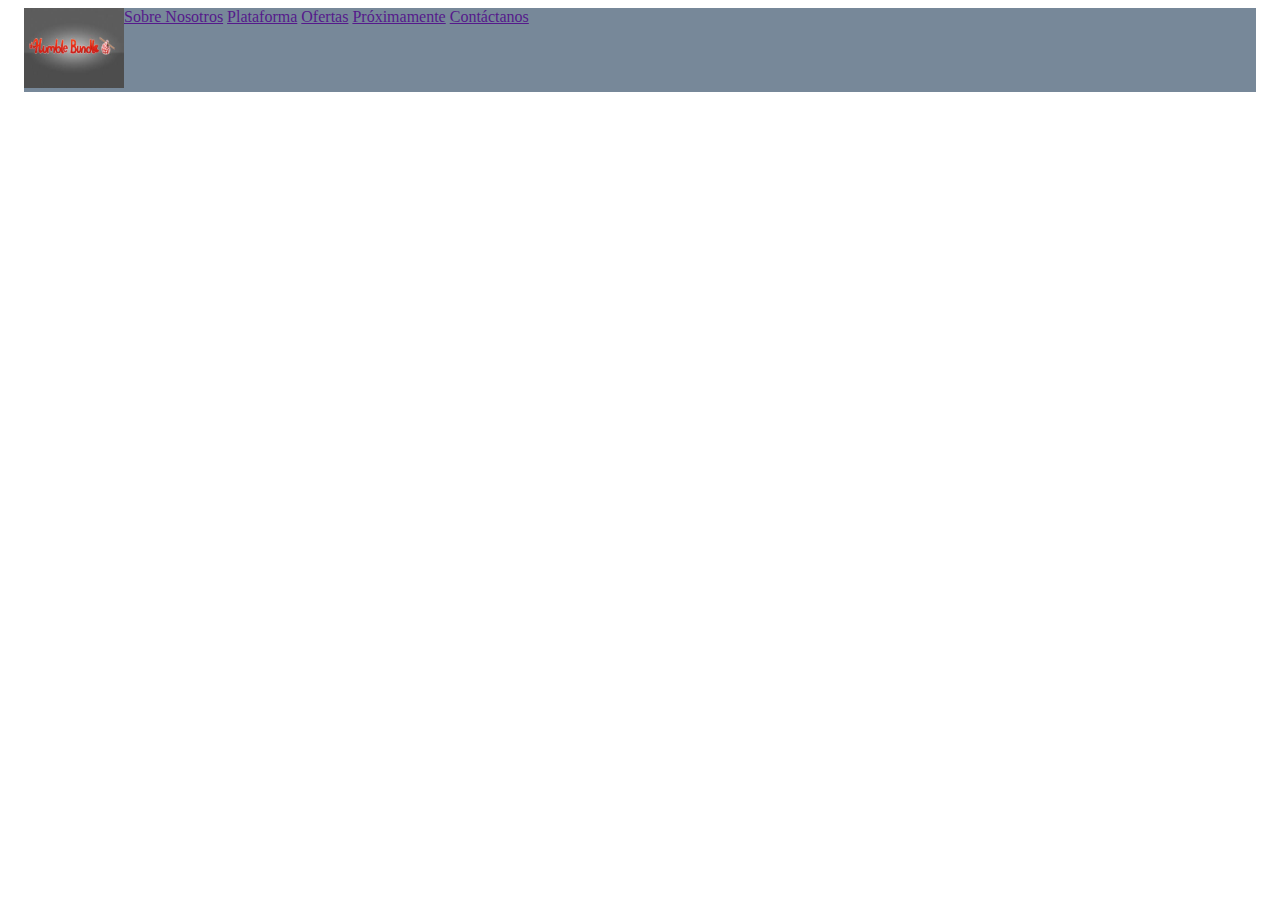
==== indexv2.0.html @ c34adc2c "index v2.0" ====
<!DOCTYPE html>
<html lang="en">

<head>
    <meta charset="UTF-8">
    <meta name="viewport" content="width=device-width, initial-scale=1.0">
    <meta http-equiv="X-UA-Compatible" content="ie=edge">
    <title>Document</title>
    <link rel="stylesheet" href="CSS/estilosv2.0.css">
</head>

<body>

    <header class="container">
        <div class="row" style="background-color: lightslategray">

            <div class="col-xl-2">
                <img src="IMG/humble-logo.jpg" alt="Logo-empresa" width="100px" height="80px">
            </div>
            <div class="col-xl-4">
                <a href="">Sobre Nosotros</a>
                <a href="">Plataforma</a>
                <a href="">Ofertas</a>
                <a href="">Próximamente</a>
                <a href="">Contáctanos</a>
            </div>

    </header>

    </div>

</body>

</html>
---- CSS/estilosv2.0.css ----
.container-fluid,
.container {
  margin-right: auto;
  margin-left: auto;
}

.container-fluid {
  padding-right: 2rem;
  padding-left: 2rem;
}

.row {
  box-sizing: border-box;
  display: -webkit-box;
  display: -ms-flexbox;
  display: flex;
  -webkit-box-flex: 0;
  -ms-flex: 0 1 auto;
  flex: 0 1 auto;
  -webkit-box-orient: horizontal;
  -webkit-box-direction: normal;
  -ms-flex-direction: row;
  flex-direction: row;
  -ms-flex-wrap: wrap;
  flex-wrap: wrap;
  margin-right: -0.5rem;
  margin-left: -0.5rem;
}

.row.reverse {
  -webkit-box-orient: horizontal;
  -webkit-box-direction: reverse;
  -ms-flex-direction: row-reverse;
  flex-direction: row-reverse;
}

.col.reverse {
  -webkit-box-orient: vertical;
  -webkit-box-direction: reverse;
  -ms-flex-direction: column-reverse;
  flex-direction: column-reverse;
}

.col-xs,
.col-xs-1,
.col-xs-2,
.col-xs-3,
.col-xs-4,
.col-xs-5,
.col-xs-6,
.col-xs-7,
.col-xs-8,
.col-xs-9,
.col-xs-10,
.col-xs-11,
.col-xs-12,
.col-xs-offset-0,
.col-xs-offset-1,
.col-xs-offset-2,
.col-xs-offset-3,
.col-xs-offset-4,
.col-xs-offset-5,
.col-xs-offset-6,
.col-xs-offset-7,
.col-xs-offset-8,
.col-xs-offset-9,
.col-xs-offset-10,
.col-xs-offset-11,
.col-xs-offset-12 {
  box-sizing: border-box;
  -webkit-box-flex: 0;
  -ms-flex: 0 0 auto;
  flex: 0 0 auto;
  padding-right: 0.5rem;
  padding-left: 0.5rem;
}

.col-xs {
  -webkit-box-flex: 1;
  -ms-flex-positive: 1;
  flex-grow: 1;
  -ms-flex-preferred-size: 0;
  flex-basis: 0;
  max-width: 100%;
}

.col-xs-1 {
  -ms-flex-preferred-size: 8.33333333%;
  flex-basis: 8.33333333%;
  max-width: 8.33333333%;
}

.col-xs-2 {
  -ms-flex-preferred-size: 16.66666667%;
  flex-basis: 16.66666667%;
  max-width: 16.66666667%;
}

.col-xs-3 {
  -ms-flex-preferred-size: 25%;
  flex-basis: 25%;
  max-width: 25%;
}

.col-xs-4 {
  -ms-flex-preferred-size: 33.33333333%;
  flex-basis: 33.33333333%;
  max-width: 33.33333333%;
}

.col-xs-5 {
  -ms-flex-preferred-size: 41.66666667%;
  flex-basis: 41.66666667%;
  max-width: 41.66666667%;
}

.col-xs-6 {
  -ms-flex-preferred-size: 50%;
  flex-basis: 50%;
  max-width: 50%;
}

.col-xs-7 {
  -ms-flex-preferred-size: 58.33333333%;
  flex-basis: 58.33333333%;
  max-width: 58.33333333%;
}

.col-xs-8 {
  -ms-flex-preferred-size: 66.66666667%;
  flex-basis: 66.66666667%;
  max-width: 66.66666667%;
}

.col-xs-9 {
  -ms-flex-preferred-size: 75%;
  flex-basis: 75%;
  max-width: 75%;
}

.col-xs-10 {
  -ms-flex-preferred-size: 83.33333333%;
  flex-basis: 83.33333333%;
  max-width: 83.33333333%;
}

.col-xs-11 {
  -ms-flex-preferred-size: 91.66666667%;
  flex-basis: 91.66666667%;
  max-width: 91.66666667%;
}

.col-xs-12 {
  -ms-flex-preferred-size: 100%;
  flex-basis: 100%;
  max-width: 100%;
}

.col-xs-offset-0 {
  margin-left: 0;
}

.col-xs-offset-1 {
  margin-left: 8.33333333%;
}

.col-xs-offset-2 {
  margin-left: 16.66666667%;
}

.col-xs-offset-3 {
  margin-left: 25%;
}

.col-xs-offset-4 {
  margin-left: 33.33333333%;
}

.col-xs-offset-5 {
  margin-left: 41.66666667%;
}

.col-xs-offset-6 {
  margin-left: 50%;
}

.col-xs-offset-7 {
  margin-left: 58.33333333%;
}

.col-xs-offset-8 {
  margin-left: 66.66666667%;
}

.col-xs-offset-9 {
  margin-left: 75%;
}

.col-xs-offset-10 {
  margin-left: 83.33333333%;
}

.col-xs-offset-11 {
  margin-left: 91.66666667%;
}

.start-xs {
  -webkit-box-pack: start;
  -ms-flex-pack: start;
  justify-content: flex-start;
  text-align: start;
}

.center-xs {
  -webkit-box-pack: center;
  -ms-flex-pack: center;
  justify-content: center;
  text-align: center;
}

.end-xs {
  -webkit-box-pack: end;
  -ms-flex-pack: end;
  justify-content: flex-end;
  text-align: end;
}

.top-xs {
  -webkit-box-align: start;
  -ms-flex-align: start;
  align-items: flex-start;
}

.middle-xs {
  -webkit-box-align: center;
  -ms-flex-align: center;
  align-items: center;
}

.bottom-xs {
  -webkit-box-align: end;
  -ms-flex-align: end;
  align-items: flex-end;
}

.around-xs {
  -ms-flex-pack: distribute;
  justify-content: space-around;
}

.between-xs {
  -webkit-box-pack: justify;
  -ms-flex-pack: justify;
  justify-content: space-between;
}

.first-xs {
  -webkit-box-ordinal-group: 0;
  -ms-flex-order: -1;
  order: -1;
}

.last-xs {
  -webkit-box-ordinal-group: 2;
  -ms-flex-order: 1;
  order: 1;
}

@media only screen and (min-width: 48em) {
  .container {
    width: 49rem;
  }

  .col-sm,
  .col-sm-1,
  .col-sm-2,
  .col-sm-3,
  .col-sm-4,
  .col-sm-5,
  .col-sm-6,
  .col-sm-7,
  .col-sm-8,
  .col-sm-9,
  .col-sm-10,
  .col-sm-11,
  .col-sm-12,
  .col-sm-offset-0,
  .col-sm-offset-1,
  .col-sm-offset-2,
  .col-sm-offset-3,
  .col-sm-offset-4,
  .col-sm-offset-5,
  .col-sm-offset-6,
  .col-sm-offset-7,
  .col-sm-offset-8,
  .col-sm-offset-9,
  .col-sm-offset-10,
  .col-sm-offset-11,
  .col-sm-offset-12 {
    box-sizing: border-box;
    -webkit-box-flex: 0;
    -ms-flex: 0 0 auto;
    flex: 0 0 auto;
    padding-right: 0.5rem;
    padding-left: 0.5rem;
  }

  .col-sm {
    -webkit-box-flex: 1;
    -ms-flex-positive: 1;
    flex-grow: 1;
    -ms-flex-preferred-size: 0;
    flex-basis: 0;
    max-width: 100%;
  }

  .col-sm-1 {
    -ms-flex-preferred-size: 8.33333333%;
    flex-basis: 8.33333333%;
    max-width: 8.33333333%;
  }

  .col-sm-2 {
    -ms-flex-preferred-size: 16.66666667%;
    flex-basis: 16.66666667%;
    max-width: 16.66666667%;
  }

  .col-sm-3 {
    -ms-flex-preferred-size: 25%;
    flex-basis: 25%;
    max-width: 25%;
  }

  .col-sm-4 {
    -ms-flex-preferred-size: 33.33333333%;
    flex-basis: 33.33333333%;
    max-width: 33.33333333%;
  }

  .col-sm-5 {
    -ms-flex-preferred-size: 41.66666667%;
    flex-basis: 41.66666667%;
    max-width: 41.66666667%;
  }

  .col-sm-6 {
    -ms-flex-preferred-size: 50%;
    flex-basis: 50%;
    max-width: 50%;
  }

  .col-sm-7 {
    -ms-flex-preferred-size: 58.33333333%;
    flex-basis: 58.33333333%;
    max-width: 58.33333333%;
  }

  .col-sm-8 {
    -ms-flex-preferred-size: 66.66666667%;
    flex-basis: 66.66666667%;
    max-width: 66.66666667%;
  }

  .col-sm-9 {
    -ms-flex-preferred-size: 75%;
    flex-basis: 75%;
    max-width: 75%;
  }

  .col-sm-10 {
    -ms-flex-preferred-size: 83.33333333%;
    flex-basis: 83.33333333%;
    max-width: 83.33333333%;
  }

  .col-sm-11 {
    -ms-flex-preferred-size: 91.66666667%;
    flex-basis: 91.66666667%;
    max-width: 91.66666667%;
  }

  .col-sm-12 {
    -ms-flex-preferred-size: 100%;
    flex-basis: 100%;
    max-width: 100%;
  }

  .col-sm-offset-0 {
    margin-left: 0;
  }

  .col-sm-offset-1 {
    margin-left: 8.33333333%;
  }

  .col-sm-offset-2 {
    margin-left: 16.66666667%;
  }

  .col-sm-offset-3 {
    margin-left: 25%;
  }

  .col-sm-offset-4 {
    margin-left: 33.33333333%;
  }

  .col-sm-offset-5 {
    margin-left: 41.66666667%;
  }

  .col-sm-offset-6 {
    margin-left: 50%;
  }

  .col-sm-offset-7 {
    margin-left: 58.33333333%;
  }

  .col-sm-offset-8 {
    margin-left: 66.66666667%;
  }

  .col-sm-offset-9 {
    margin-left: 75%;
  }

  .col-sm-offset-10 {
    margin-left: 83.33333333%;
  }

  .col-sm-offset-11 {
    margin-left: 91.66666667%;
  }

  .start-sm {
    -webkit-box-pack: start;
    -ms-flex-pack: start;
    justify-content: flex-start;
    text-align: start;
  }

  .center-sm {
    -webkit-box-pack: center;
    -ms-flex-pack: center;
    justify-content: center;
    text-align: center;
  }

  .end-sm {
    -webkit-box-pack: end;
    -ms-flex-pack: end;
    justify-content: flex-end;
    text-align: end;
  }

  .top-sm {
    -webkit-box-align: start;
    -ms-flex-align: start;
    align-items: flex-start;
  }

  .middle-sm {
    -webkit-box-align: center;
    -ms-flex-align: center;
    align-items: center;
  }

  .bottom-sm {
    -webkit-box-align: end;
    -ms-flex-align: end;
    align-items: flex-end;
  }

  .around-sm {
    -ms-flex-pack: distribute;
    justify-content: space-around;
  }

  .between-sm {
    -webkit-box-pack: justify;
    -ms-flex-pack: justify;
    justify-content: space-between;
  }

  .first-sm {
    -webkit-box-ordinal-group: 0;
    -ms-flex-order: -1;
    order: -1;
  }

  .last-sm {
    -webkit-box-ordinal-group: 2;
    -ms-flex-order: 1;
    order: 1;
  }
}

@media only screen and (min-width: 64em) {
  .container {
    width: 65rem;
  }

  .col-md,
  .col-md-1,
  .col-md-2,
  .col-md-3,
  .col-md-4,
  .col-md-5,
  .col-md-6,
  .col-md-7,
  .col-md-8,
  .col-md-9,
  .col-md-10,
  .col-md-11,
  .col-md-12,
  .col-md-offset-0,
  .col-md-offset-1,
  .col-md-offset-2,
  .col-md-offset-3,
  .col-md-offset-4,
  .col-md-offset-5,
  .col-md-offset-6,
  .col-md-offset-7,
  .col-md-offset-8,
  .col-md-offset-9,
  .col-md-offset-10,
  .col-md-offset-11,
  .col-md-offset-12 {
    box-sizing: border-box;
    -webkit-box-flex: 0;
    -ms-flex: 0 0 auto;
    flex: 0 0 auto;
    padding-right: 0.5rem;
    padding-left: 0.5rem;
  }

  .col-md {
    -webkit-box-flex: 1;
    -ms-flex-positive: 1;
    flex-grow: 1;
    -ms-flex-preferred-size: 0;
    flex-basis: 0;
    max-width: 100%;
  }

  .col-md-1 {
    -ms-flex-preferred-size: 8.33333333%;
    flex-basis: 8.33333333%;
    max-width: 8.33333333%;
  }

  .col-md-2 {
    -ms-flex-preferred-size: 16.66666667%;
    flex-basis: 16.66666667%;
    max-width: 16.66666667%;
  }

  .col-md-3 {
    -ms-flex-preferred-size: 25%;
    flex-basis: 25%;
    max-width: 25%;
  }

  .col-md-4 {
    -ms-flex-preferred-size: 33.33333333%;
    flex-basis: 33.33333333%;
    max-width: 33.33333333%;
  }

  .col-md-5 {
    -ms-flex-preferred-size: 41.66666667%;
    flex-basis: 41.66666667%;
    max-width: 41.66666667%;
  }

  .col-md-6 {
    -ms-flex-preferred-size: 50%;
    flex-basis: 50%;
    max-width: 50%;
  }

  .col-md-7 {
    -ms-flex-preferred-size: 58.33333333%;
    flex-basis: 58.33333333%;
    max-width: 58.33333333%;
  }

  .col-md-8 {
    -ms-flex-preferred-size: 66.66666667%;
    flex-basis: 66.66666667%;
    max-width: 66.66666667%;
  }

  .col-md-9 {
    -ms-flex-preferred-size: 75%;
    flex-basis: 75%;
    max-width: 75%;
  }

  .col-md-10 {
    -ms-flex-preferred-size: 83.33333333%;
    flex-basis: 83.33333333%;
    max-width: 83.33333333%;
  }

  .col-md-11 {
    -ms-flex-preferred-size: 91.66666667%;
    flex-basis: 91.66666667%;
    max-width: 91.66666667%;
  }

  .col-md-12 {
    -ms-flex-preferred-size: 100%;
    flex-basis: 100%;
    max-width: 100%;
  }

  .col-md-offset-0 {
    margin-left: 0;
  }

  .col-md-offset-1 {
    margin-left: 8.33333333%;
  }

  .col-md-offset-2 {
    margin-left: 16.66666667%;
  }

  .col-md-offset-3 {
    margin-left: 25%;
  }

  .col-md-offset-4 {
    margin-left: 33.33333333%;
  }

  .col-md-offset-5 {
    margin-left: 41.66666667%;
  }

  .col-md-offset-6 {
    margin-left: 50%;
  }

  .col-md-offset-7 {
    margin-left: 58.33333333%;
  }

  .col-md-offset-8 {
    margin-left: 66.66666667%;
  }

  .col-md-offset-9 {
    margin-left: 75%;
  }

  .col-md-offset-10 {
    margin-left: 83.33333333%;
  }

  .col-md-offset-11 {
    margin-left: 91.66666667%;
  }

  .start-md {
    -webkit-box-pack: start;
    -ms-flex-pack: start;
    justify-content: flex-start;
    text-align: start;
  }

  .center-md {
    -webkit-box-pack: center;
    -ms-flex-pack: center;
    justify-content: center;
    text-align: center;
  }

  .end-md {
    -webkit-box-pack: end;
    -ms-flex-pack: end;
    justify-content: flex-end;
    text-align: end;
  }

  .top-md {
    -webkit-box-align: start;
    -ms-flex-align: start;
    align-items: flex-start;
  }

  .middle-md {
    -webkit-box-align: center;
    -ms-flex-align: center;
    align-items: center;
  }

  .bottom-md {
    -webkit-box-align: end;
    -ms-flex-align: end;
    align-items: flex-end;
  }

  .around-md {
    -ms-flex-pack: distribute;
    justify-content: space-around;
  }

  .between-md {
    -webkit-box-pack: justify;
    -ms-flex-pack: justify;
    justify-content: space-between;
  }

  .first-md {
    -webkit-box-ordinal-group: 0;
    -ms-flex-order: -1;
    order: -1;
  }

  .last-md {
    -webkit-box-ordinal-group: 2;
    -ms-flex-order: 1;
    order: 1;
  }
}

@media only screen and (min-width: 75em) {
  .container {
    width: 76rem;
  }

  .col-lg,
  .col-lg-1,
  .col-lg-2,
  .col-lg-3,
  .col-lg-4,
  .col-lg-5,
  .col-lg-6,
  .col-lg-7,
  .col-lg-8,
  .col-lg-9,
  .col-lg-10,
  .col-lg-11,
  .col-lg-12,
  .col-lg-offset-0,
  .col-lg-offset-1,
  .col-lg-offset-2,
  .col-lg-offset-3,
  .col-lg-offset-4,
  .col-lg-offset-5,
  .col-lg-offset-6,
  .col-lg-offset-7,
  .col-lg-offset-8,
  .col-lg-offset-9,
  .col-lg-offset-10,
  .col-lg-offset-11,
  .col-lg-offset-12 {
    box-sizing: border-box;
    -webkit-box-flex: 0;
    -ms-flex: 0 0 auto;
    flex: 0 0 auto;
    padding-right: 0.5rem;
    padding-left: 0.5rem;
  }

  .col-lg {
    -webkit-box-flex: 1;
    -ms-flex-positive: 1;
    flex-grow: 1;
    -ms-flex-preferred-size: 0;
    flex-basis: 0;
    max-width: 100%;
  }

  .col-lg-1 {
    -ms-flex-preferred-size: 8.33333333%;
    flex-basis: 8.33333333%;
    max-width: 8.33333333%;
  }

  .col-lg-2 {
    -ms-flex-preferred-size: 16.66666667%;
    flex-basis: 16.66666667%;
    max-width: 16.66666667%;
  }

  .col-lg-3 {
    -ms-flex-preferred-size: 25%;
    flex-basis: 25%;
    max-width: 25%;
  }

  .col-lg-4 {
    -ms-flex-preferred-size: 33.33333333%;
    flex-basis: 33.33333333%;
    max-width: 33.33333333%;
  }

  .col-lg-5 {
    -ms-flex-preferred-size: 41.66666667%;
    flex-basis: 41.66666667%;
    max-width: 41.66666667%;
  }

  .col-lg-6 {
    -ms-flex-preferred-size: 50%;
    flex-basis: 50%;
    max-width: 50%;
  }

  .col-lg-7 {
    -ms-flex-preferred-size: 58.33333333%;
    flex-basis: 58.33333333%;
    max-width: 58.33333333%;
  }

  .col-lg-8 {
    -ms-flex-preferred-size: 66.66666667%;
    flex-basis: 66.66666667%;
    max-width: 66.66666667%;
  }

  .col-lg-9 {
    -ms-flex-preferred-size: 75%;
    flex-basis: 75%;
    max-width: 75%;
  }

  .col-lg-10 {
    -ms-flex-preferred-size: 83.33333333%;
    flex-basis: 83.33333333%;
    max-width: 83.33333333%;
  }

  .col-lg-11 {
    -ms-flex-preferred-size: 91.66666667%;
    flex-basis: 91.66666667%;
    max-width: 91.66666667%;
  }

  .col-lg-12 {
    -ms-flex-preferred-size: 100%;
    flex-basis: 100%;
    max-width: 100%;
  }

  .col-lg-offset-0 {
    margin-left: 0;
  }

  .col-lg-offset-1 {
    margin-left: 8.33333333%;
  }

  .col-lg-offset-2 {
    margin-left: 16.66666667%;
  }

  .col-lg-offset-3 {
    margin-left: 25%;
  }

  .col-lg-offset-4 {
    margin-left: 33.33333333%;
  }

  .col-lg-offset-5 {
    margin-left: 41.66666667%;
  }

  .col-lg-offset-6 {
    margin-left: 50%;
  }

  .col-lg-offset-7 {
    margin-left: 58.33333333%;
  }

  .col-lg-offset-8 {
    margin-left: 66.66666667%;
  }

  .col-lg-offset-9 {
    margin-left: 75%;
  }

  .col-lg-offset-10 {
    margin-left: 83.33333333%;
  }

  .col-lg-offset-11 {
    margin-left: 91.66666667%;
  }

  .start-lg {
    -webkit-box-pack: start;
    -ms-flex-pack: start;
    justify-content: flex-start;
    text-align: start;
  }

  .center-lg {
    -webkit-box-pack: center;
    -ms-flex-pack: center;
    justify-content: center;
    text-align: center;
  }

  .end-lg {
    -webkit-box-pack: end;
    -ms-flex-pack: end;
    justify-content: flex-end;
    text-align: end;
  }

  .top-lg {
    -webkit-box-align: start;
    -ms-flex-align: start;
    align-items: flex-start;
  }

  .middle-lg {
    -webkit-box-align: center;
    -ms-flex-align: center;
    align-items: center;
  }

  .bottom-lg {
    -webkit-box-align: end;
    -ms-flex-align: end;
    align-items: flex-end;
  }

  .around-lg {
    -ms-flex-pack: distribute;
    justify-content: space-around;
  }

  .between-lg {
    -webkit-box-pack: justify;
    -ms-flex-pack: justify;
    justify-content: space-between;
  }

  .first-lg {
    -webkit-box-ordinal-group: 0;
    -ms-flex-order: -1;
    order: -1;
  }

  .last-lg {
    -webkit-box-ordinal-group: 2;
    -ms-flex-order: 1;
    order: 1;
  }
}

.a{
    margin-left: 10%;
}
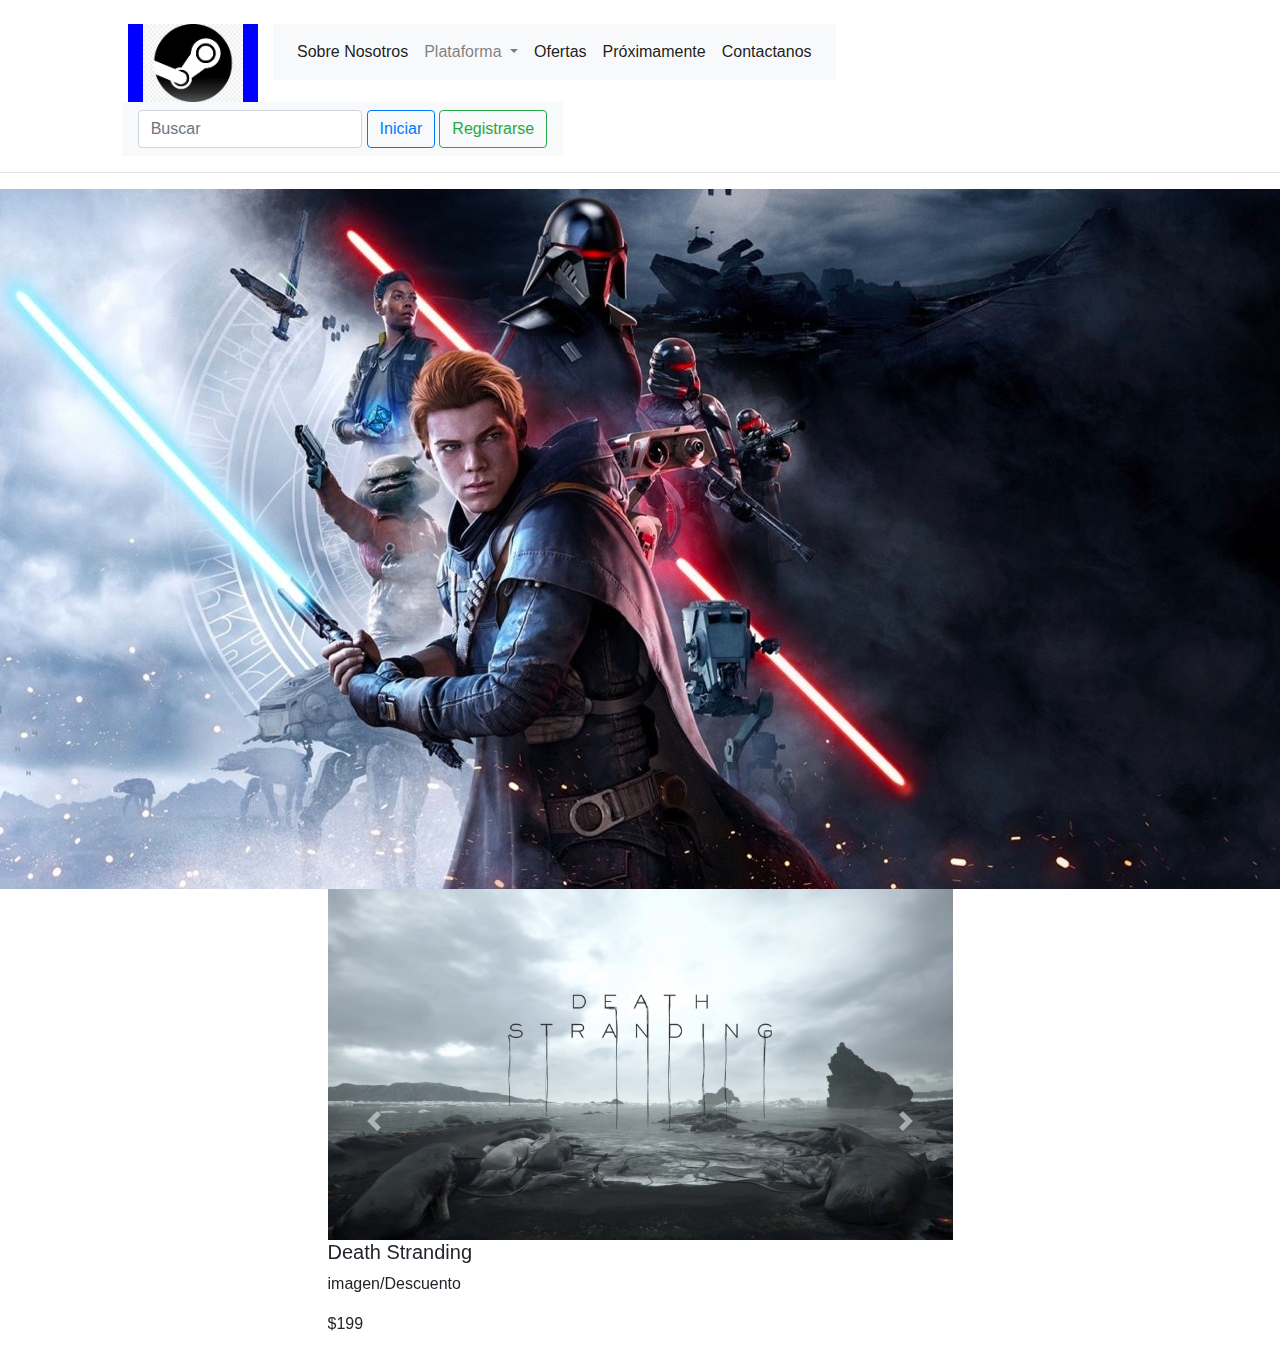
==== commit 85948c4f: "avance indexv2" ====
--- a/indexv2.0.html
+++ b/indexv2.0.html
@@ -1,33 +1,136 @@
 <!DOCTYPE html>
-<html lang="en">
+<html lang="es">
 
 <head>
     <meta charset="UTF-8">
     <meta name="viewport" content="width=device-width, initial-scale=1.0">
     <meta http-equiv="X-UA-Compatible" content="ie=edge">
     <title>Document</title>
+    <link rel="stylesheet" href="https://stackpath.bootstrapcdn.com/bootstrap/4.3.1/css/bootstrap.min.css"
+        integrity="sha384-ggOyR0iXCbMQv3Xipma34MD+dH/1fQ784/j6cY/iJTQUOhcWr7x9JvoRxT2MZw1T" crossorigin="anonymous">
     <link rel="stylesheet" href="CSS/estilosv2.0.css">
 </head>
 
 <body>
 
-    <header class="container">
-        <div class="row" style="background-color: lightslategray">
+    <div class="container-fluid mt-4">
+        <div class="row">
+            <!-- Logo de la empresa -->
+            <div id="logo" class="col col-xl-auto">
+                <img class="img-fluid" src="IMG/logo-empresa.jpg" alt="logo" width="100px" height="80px">
+            </div>
+            <div class="col col-xl-auto">
+                <nav class="navbar navbar-expand-lg navbar-light bg-light">
 
-            <div class="col-xl-2">
-                <img src="IMG/humble-logo.jpg" alt="Logo-empresa" width="100px" height="80px">
-            </div>
-            <div class="col-xl-4">
-                <a href="">Sobre Nosotros</a>
-                <a href="">Plataforma</a>
-                <a href="">Ofertas</a>
-                <a href="">Próximamente</a>
-                <a href="">Contáctanos</a>
+                    <div class="collapse navbar-collapse" id="navbarSupportedContent">
+                        <ul class="navbar-nav mr-auto">
+                            <li class="nav-item active">
+                                <a class="nav-link" href="">Sobre Nosotros <span class="sr-only">(current)</span></a>
+                            </li>
+                            <li class="nav-item dropdown">
+                                <a class="nav-link dropdown-toggle" href="#" id="navbarDropdown" role="button"
+                                    data-toggle="dropdown" aria-haspopup="true" aria-expanded="false">
+                                    Plataforma
+                                </a>
+                                <div class="dropdown-menu" aria-labelledby="navbarDropdown">
+                                    <a class="dropdown-item" href="#">PC Gaming</a>
+                                    <a class="dropdown-item" href="#">PlayStation</a>
+                                    <a class="dropdown-item" href="#">Xbox</a>
+                                </div>
+                            </li>
+                            <li class="nav-item active">
+                                <a class="nav-link" href="">Ofertas <span class="sr-only">(current)</span></a>
+                            </li>
+                            <li class="nav-item active">
+                                <a class="nav-link" href="">Próximamente <span class="sr-only">(current)</span></a>
+                            </li>
+                            <li class="nav-item active">
+                                <a class="nav-link" href="">Contactanos <span class="sr-only">(current)</span></a>
+                            </li>
+                        </ul>
+
+                    </div>
+
+
+                </nav>
+
+
             </div>
 
-    </header>
+
+            <div class="col col-xl-auto offset-xl-1">
+                <nav class="navbar navbar-expand-lg navbar-light bg-light">
+                    <input type="buscador" class="form-control" id="txtNombre" placeholder="Buscar">
+                    <button id="btnIniciar" type="button" class="btn btn-outline-primary">Iniciar</button>
+                    <button id="btnRegistrarse" type="button" class="btn btn-outline-success">Registrarse</button>
+                </nav>
+            </div>
+        </div>
+    </div>
+    <hr>
+    <div class="container-fluid">
+        <div class="row">
+            <img src="IMG/fallen-order2.jpg" alt="Star-Wars">
+        </div>
 
     </div>
+    <!-- Carousel -->
+
+    <div class="row">
+        <div class="col-6 offset-3">
+            <div id="carouselExampleIndicators" class="carousel slide" data-ride="carousel">
+                <ol class="carousel-indicators">
+                    <li data-target="#carouselExampleIndicators" data-slide-to="0" class="active"></li>
+                    <li data-target="#carouselExampleIndicators" data-slide-to="1"></li>
+                    <li data-target="#carouselExampleIndicators" data-slide-to="2"></li>
+                </ol>
+                <div class="carousel-inner">
+                    <div class="carousel-item active">
+                        <img class="d-block w-100" src="IMG/death-stranding.jpg" alt="First slide">
+                        <div class="d-none d-md-block">
+                            <h5>Death Stranding</h5>
+                            <p>imagen/Descuento</p>
+                            <p>$199</p>
+                        </div>
+                    </div>
+                    <div class="carousel-item">
+                        <img class="d-block w-100" src="IMG/cyberpunk2077.jpg" alt="Second slide">
+                        <div class="d-none d-md-block">
+                            <h5>Cyberpunk 2077</h5>
+                            <p>imagen/Descuento</p>
+                            <p>$180</p>
+                        </div>
+                    </div>
+                    <div class="carousel-item">
+                        <img class="d-block w-100" src="img/doom-eternal.png" alt="Third slide">
+                        <div class="d-none d-md-block">
+                            <h5>Doom Eternal</h5>
+                            <p>Imagen/Descuento</p>
+                            <p>$220</p>
+                        </div>
+                    </div>
+                </div>
+                <a class="carousel-control-prev" href="#carouselExampleIndicators" role="button" data-slide="prev">
+                    <span class="carousel-control-prev-icon" aria-hidden="true"></span>
+                    <span class="sr-only">Previous</span>
+                </a>
+                <a class="carousel-control-next" href="#carouselExampleIndicators" role="button" data-slide="next">
+                    <span class="carousel-control-next-icon" aria-hidden="true"></span>
+                    <span class="sr-only">Next</span>
+                </a>
+            </div>
+        </div>
+    </div>
+
+    <script src="https://code.jquery.com/jquery-3.3.1.slim.min.js"
+        integrity="sha384-q8i/X+965DzO0rT7abK41JStQIAqVgRVzpbzo5smXKp4YfRvH+8abtTE1Pi6jizo"
+        crossorigin="anonymous"></script>
+    <script src="https://cdnjs.cloudflare.com/ajax/libs/popper.js/1.14.7/umd/popper.min.js"
+        integrity="sha384-UO2eT0CpHqdSJQ6hJty5KVphtPhzWj9WO1clHTMGa3JDZwrnQq4sF86dIHNDz0W1"
+        crossorigin="anonymous"></script>
+    <script src="https://stackpath.bootstrapcdn.com/bootstrap/4.3.1/js/bootstrap.min.js"
+        integrity="sha384-JjSmVgyd0p3pXB1rRibZUAYoIIy6OrQ6VrjIEaFf/nJGzIxFDsf4x0xIM+B07jRM"
+        crossorigin="anonymous"></script>
 
 </body>
 
--- a/CSS/estilosv2.0.css
+++ b/CSS/estilosv2.0.css
@@ -1,964 +1,10 @@
-.container-fluid,
-.container {
-  margin-right: auto;
-  margin-left: auto;
+#logo{
+
+  margin-left: 10%;
+  background-color: blue;
 }
 
-.container-fluid {
-  padding-right: 2rem;
-  padding-left: 2rem;
-}
+#btnRegistrarse, #btnIniciar{
 
-.row {
-  box-sizing: border-box;
-  display: -webkit-box;
-  display: -ms-flexbox;
-  display: flex;
-  -webkit-box-flex: 0;
-  -ms-flex: 0 1 auto;
-  flex: 0 1 auto;
-  -webkit-box-orient: horizontal;
-  -webkit-box-direction: normal;
-  -ms-flex-direction: row;
-  flex-direction: row;
-  -ms-flex-wrap: wrap;
-  flex-wrap: wrap;
-  margin-right: -0.5rem;
-  margin-left: -0.5rem;
-}
-
-.row.reverse {
-  -webkit-box-orient: horizontal;
-  -webkit-box-direction: reverse;
-  -ms-flex-direction: row-reverse;
-  flex-direction: row-reverse;
-}
-
-.col.reverse {
-  -webkit-box-orient: vertical;
-  -webkit-box-direction: reverse;
-  -ms-flex-direction: column-reverse;
-  flex-direction: column-reverse;
-}
-
-.col-xs,
-.col-xs-1,
-.col-xs-2,
-.col-xs-3,
-.col-xs-4,
-.col-xs-5,
-.col-xs-6,
-.col-xs-7,
-.col-xs-8,
-.col-xs-9,
-.col-xs-10,
-.col-xs-11,
-.col-xs-12,
-.col-xs-offset-0,
-.col-xs-offset-1,
-.col-xs-offset-2,
-.col-xs-offset-3,
-.col-xs-offset-4,
-.col-xs-offset-5,
-.col-xs-offset-6,
-.col-xs-offset-7,
-.col-xs-offset-8,
-.col-xs-offset-9,
-.col-xs-offset-10,
-.col-xs-offset-11,
-.col-xs-offset-12 {
-  box-sizing: border-box;
-  -webkit-box-flex: 0;
-  -ms-flex: 0 0 auto;
-  flex: 0 0 auto;
-  padding-right: 0.5rem;
-  padding-left: 0.5rem;
-}
-
-.col-xs {
-  -webkit-box-flex: 1;
-  -ms-flex-positive: 1;
-  flex-grow: 1;
-  -ms-flex-preferred-size: 0;
-  flex-basis: 0;
-  max-width: 100%;
-}
-
-.col-xs-1 {
-  -ms-flex-preferred-size: 8.33333333%;
-  flex-basis: 8.33333333%;
-  max-width: 8.33333333%;
-}
-
-.col-xs-2 {
-  -ms-flex-preferred-size: 16.66666667%;
-  flex-basis: 16.66666667%;
-  max-width: 16.66666667%;
-}
-
-.col-xs-3 {
-  -ms-flex-preferred-size: 25%;
-  flex-basis: 25%;
-  max-width: 25%;
-}
-
-.col-xs-4 {
-  -ms-flex-preferred-size: 33.33333333%;
-  flex-basis: 33.33333333%;
-  max-width: 33.33333333%;
-}
-
-.col-xs-5 {
-  -ms-flex-preferred-size: 41.66666667%;
-  flex-basis: 41.66666667%;
-  max-width: 41.66666667%;
-}
-
-.col-xs-6 {
-  -ms-flex-preferred-size: 50%;
-  flex-basis: 50%;
-  max-width: 50%;
-}
-
-.col-xs-7 {
-  -ms-flex-preferred-size: 58.33333333%;
-  flex-basis: 58.33333333%;
-  max-width: 58.33333333%;
-}
-
-.col-xs-8 {
-  -ms-flex-preferred-size: 66.66666667%;
-  flex-basis: 66.66666667%;
-  max-width: 66.66666667%;
-}
-
-.col-xs-9 {
-  -ms-flex-preferred-size: 75%;
-  flex-basis: 75%;
-  max-width: 75%;
-}
-
-.col-xs-10 {
-  -ms-flex-preferred-size: 83.33333333%;
-  flex-basis: 83.33333333%;
-  max-width: 83.33333333%;
-}
-
-.col-xs-11 {
-  -ms-flex-preferred-size: 91.66666667%;
-  flex-basis: 91.66666667%;
-  max-width: 91.66666667%;
-}
-
-.col-xs-12 {
-  -ms-flex-preferred-size: 100%;
-  flex-basis: 100%;
-  max-width: 100%;
-}
-
-.col-xs-offset-0 {
-  margin-left: 0;
-}
-
-.col-xs-offset-1 {
-  margin-left: 8.33333333%;
-}
-
-.col-xs-offset-2 {
-  margin-left: 16.66666667%;
-}
-
-.col-xs-offset-3 {
-  margin-left: 25%;
-}
-
-.col-xs-offset-4 {
-  margin-left: 33.33333333%;
-}
-
-.col-xs-offset-5 {
-  margin-left: 41.66666667%;
-}
-
-.col-xs-offset-6 {
-  margin-left: 50%;
-}
-
-.col-xs-offset-7 {
-  margin-left: 58.33333333%;
-}
-
-.col-xs-offset-8 {
-  margin-left: 66.66666667%;
-}
-
-.col-xs-offset-9 {
-  margin-left: 75%;
-}
-
-.col-xs-offset-10 {
-  margin-left: 83.33333333%;
-}
-
-.col-xs-offset-11 {
-  margin-left: 91.66666667%;
-}
-
-.start-xs {
-  -webkit-box-pack: start;
-  -ms-flex-pack: start;
-  justify-content: flex-start;
-  text-align: start;
-}
-
-.center-xs {
-  -webkit-box-pack: center;
-  -ms-flex-pack: center;
-  justify-content: center;
-  text-align: center;
-}
-
-.end-xs {
-  -webkit-box-pack: end;
-  -ms-flex-pack: end;
-  justify-content: flex-end;
-  text-align: end;
-}
-
-.top-xs {
-  -webkit-box-align: start;
-  -ms-flex-align: start;
-  align-items: flex-start;
-}
-
-.middle-xs {
-  -webkit-box-align: center;
-  -ms-flex-align: center;
-  align-items: center;
-}
-
-.bottom-xs {
-  -webkit-box-align: end;
-  -ms-flex-align: end;
-  align-items: flex-end;
-}
-
-.around-xs {
-  -ms-flex-pack: distribute;
-  justify-content: space-around;
-}
-
-.between-xs {
-  -webkit-box-pack: justify;
-  -ms-flex-pack: justify;
-  justify-content: space-between;
-}
-
-.first-xs {
-  -webkit-box-ordinal-group: 0;
-  -ms-flex-order: -1;
-  order: -1;
-}
-
-.last-xs {
-  -webkit-box-ordinal-group: 2;
-  -ms-flex-order: 1;
-  order: 1;
-}
-
-@media only screen and (min-width: 48em) {
-  .container {
-    width: 49rem;
-  }
-
-  .col-sm,
-  .col-sm-1,
-  .col-sm-2,
-  .col-sm-3,
-  .col-sm-4,
-  .col-sm-5,
-  .col-sm-6,
-  .col-sm-7,
-  .col-sm-8,
-  .col-sm-9,
-  .col-sm-10,
-  .col-sm-11,
-  .col-sm-12,
-  .col-sm-offset-0,
-  .col-sm-offset-1,
-  .col-sm-offset-2,
-  .col-sm-offset-3,
-  .col-sm-offset-4,
-  .col-sm-offset-5,
-  .col-sm-offset-6,
-  .col-sm-offset-7,
-  .col-sm-offset-8,
-  .col-sm-offset-9,
-  .col-sm-offset-10,
-  .col-sm-offset-11,
-  .col-sm-offset-12 {
-    box-sizing: border-box;
-    -webkit-box-flex: 0;
-    -ms-flex: 0 0 auto;
-    flex: 0 0 auto;
-    padding-right: 0.5rem;
-    padding-left: 0.5rem;
-  }
-
-  .col-sm {
-    -webkit-box-flex: 1;
-    -ms-flex-positive: 1;
-    flex-grow: 1;
-    -ms-flex-preferred-size: 0;
-    flex-basis: 0;
-    max-width: 100%;
-  }
-
-  .col-sm-1 {
-    -ms-flex-preferred-size: 8.33333333%;
-    flex-basis: 8.33333333%;
-    max-width: 8.33333333%;
-  }
-
-  .col-sm-2 {
-    -ms-flex-preferred-size: 16.66666667%;
-    flex-basis: 16.66666667%;
-    max-width: 16.66666667%;
-  }
-
-  .col-sm-3 {
-    -ms-flex-preferred-size: 25%;
-    flex-basis: 25%;
-    max-width: 25%;
-  }
-
-  .col-sm-4 {
-    -ms-flex-preferred-size: 33.33333333%;
-    flex-basis: 33.33333333%;
-    max-width: 33.33333333%;
-  }
-
-  .col-sm-5 {
-    -ms-flex-preferred-size: 41.66666667%;
-    flex-basis: 41.66666667%;
-    max-width: 41.66666667%;
-  }
-
-  .col-sm-6 {
-    -ms-flex-preferred-size: 50%;
-    flex-basis: 50%;
-    max-width: 50%;
-  }
-
-  .col-sm-7 {
-    -ms-flex-preferred-size: 58.33333333%;
-    flex-basis: 58.33333333%;
-    max-width: 58.33333333%;
-  }
-
-  .col-sm-8 {
-    -ms-flex-preferred-size: 66.66666667%;
-    flex-basis: 66.66666667%;
-    max-width: 66.66666667%;
-  }
-
-  .col-sm-9 {
-    -ms-flex-preferred-size: 75%;
-    flex-basis: 75%;
-    max-width: 75%;
-  }
-
-  .col-sm-10 {
-    -ms-flex-preferred-size: 83.33333333%;
-    flex-basis: 83.33333333%;
-    max-width: 83.33333333%;
-  }
-
-  .col-sm-11 {
-    -ms-flex-preferred-size: 91.66666667%;
-    flex-basis: 91.66666667%;
-    max-width: 91.66666667%;
-  }
-
-  .col-sm-12 {
-    -ms-flex-preferred-size: 100%;
-    flex-basis: 100%;
-    max-width: 100%;
-  }
-
-  .col-sm-offset-0 {
-    margin-left: 0;
-  }
-
-  .col-sm-offset-1 {
-    margin-left: 8.33333333%;
-  }
-
-  .col-sm-offset-2 {
-    margin-left: 16.66666667%;
-  }
-
-  .col-sm-offset-3 {
-    margin-left: 25%;
-  }
-
-  .col-sm-offset-4 {
-    margin-left: 33.33333333%;
-  }
-
-  .col-sm-offset-5 {
-    margin-left: 41.66666667%;
-  }
-
-  .col-sm-offset-6 {
-    margin-left: 50%;
-  }
-
-  .col-sm-offset-7 {
-    margin-left: 58.33333333%;
-  }
-
-  .col-sm-offset-8 {
-    margin-left: 66.66666667%;
-  }
-
-  .col-sm-offset-9 {
-    margin-left: 75%;
-  }
-
-  .col-sm-offset-10 {
-    margin-left: 83.33333333%;
-  }
-
-  .col-sm-offset-11 {
-    margin-left: 91.66666667%;
-  }
-
-  .start-sm {
-    -webkit-box-pack: start;
-    -ms-flex-pack: start;
-    justify-content: flex-start;
-    text-align: start;
-  }
-
-  .center-sm {
-    -webkit-box-pack: center;
-    -ms-flex-pack: center;
-    justify-content: center;
-    text-align: center;
-  }
-
-  .end-sm {
-    -webkit-box-pack: end;
-    -ms-flex-pack: end;
-    justify-content: flex-end;
-    text-align: end;
-  }
-
-  .top-sm {
-    -webkit-box-align: start;
-    -ms-flex-align: start;
-    align-items: flex-start;
-  }
-
-  .middle-sm {
-    -webkit-box-align: center;
-    -ms-flex-align: center;
-    align-items: center;
-  }
-
-  .bottom-sm {
-    -webkit-box-align: end;
-    -ms-flex-align: end;
-    align-items: flex-end;
-  }
-
-  .around-sm {
-    -ms-flex-pack: distribute;
-    justify-content: space-around;
-  }
-
-  .between-sm {
-    -webkit-box-pack: justify;
-    -ms-flex-pack: justify;
-    justify-content: space-between;
-  }
-
-  .first-sm {
-    -webkit-box-ordinal-group: 0;
-    -ms-flex-order: -1;
-    order: -1;
-  }
-
-  .last-sm {
-    -webkit-box-ordinal-group: 2;
-    -ms-flex-order: 1;
-    order: 1;
-  }
-}
-
-@media only screen and (min-width: 64em) {
-  .container {
-    width: 65rem;
-  }
-
-  .col-md,
-  .col-md-1,
-  .col-md-2,
-  .col-md-3,
-  .col-md-4,
-  .col-md-5,
-  .col-md-6,
-  .col-md-7,
-  .col-md-8,
-  .col-md-9,
-  .col-md-10,
-  .col-md-11,
-  .col-md-12,
-  .col-md-offset-0,
-  .col-md-offset-1,
-  .col-md-offset-2,
-  .col-md-offset-3,
-  .col-md-offset-4,
-  .col-md-offset-5,
-  .col-md-offset-6,
-  .col-md-offset-7,
-  .col-md-offset-8,
-  .col-md-offset-9,
-  .col-md-offset-10,
-  .col-md-offset-11,
-  .col-md-offset-12 {
-    box-sizing: border-box;
-    -webkit-box-flex: 0;
-    -ms-flex: 0 0 auto;
-    flex: 0 0 auto;
-    padding-right: 0.5rem;
-    padding-left: 0.5rem;
-  }
-
-  .col-md {
-    -webkit-box-flex: 1;
-    -ms-flex-positive: 1;
-    flex-grow: 1;
-    -ms-flex-preferred-size: 0;
-    flex-basis: 0;
-    max-width: 100%;
-  }
-
-  .col-md-1 {
-    -ms-flex-preferred-size: 8.33333333%;
-    flex-basis: 8.33333333%;
-    max-width: 8.33333333%;
-  }
-
-  .col-md-2 {
-    -ms-flex-preferred-size: 16.66666667%;
-    flex-basis: 16.66666667%;
-    max-width: 16.66666667%;
-  }
-
-  .col-md-3 {
-    -ms-flex-preferred-size: 25%;
-    flex-basis: 25%;
-    max-width: 25%;
-  }
-
-  .col-md-4 {
-    -ms-flex-preferred-size: 33.33333333%;
-    flex-basis: 33.33333333%;
-    max-width: 33.33333333%;
-  }
-
-  .col-md-5 {
-    -ms-flex-preferred-size: 41.66666667%;
-    flex-basis: 41.66666667%;
-    max-width: 41.66666667%;
-  }
-
-  .col-md-6 {
-    -ms-flex-preferred-size: 50%;
-    flex-basis: 50%;
-    max-width: 50%;
-  }
-
-  .col-md-7 {
-    -ms-flex-preferred-size: 58.33333333%;
-    flex-basis: 58.33333333%;
-    max-width: 58.33333333%;
-  }
-
-  .col-md-8 {
-    -ms-flex-preferred-size: 66.66666667%;
-    flex-basis: 66.66666667%;
-    max-width: 66.66666667%;
-  }
-
-  .col-md-9 {
-    -ms-flex-preferred-size: 75%;
-    flex-basis: 75%;
-    max-width: 75%;
-  }
-
-  .col-md-10 {
-    -ms-flex-preferred-size: 83.33333333%;
-    flex-basis: 83.33333333%;
-    max-width: 83.33333333%;
-  }
-
-  .col-md-11 {
-    -ms-flex-preferred-size: 91.66666667%;
-    flex-basis: 91.66666667%;
-    max-width: 91.66666667%;
-  }
-
-  .col-md-12 {
-    -ms-flex-preferred-size: 100%;
-    flex-basis: 100%;
-    max-width: 100%;
-  }
-
-  .col-md-offset-0 {
-    margin-left: 0;
-  }
-
-  .col-md-offset-1 {
-    margin-left: 8.33333333%;
-  }
-
-  .col-md-offset-2 {
-    margin-left: 16.66666667%;
-  }
-
-  .col-md-offset-3 {
-    margin-left: 25%;
-  }
-
-  .col-md-offset-4 {
-    margin-left: 33.33333333%;
-  }
-
-  .col-md-offset-5 {
-    margin-left: 41.66666667%;
-  }
-
-  .col-md-offset-6 {
-    margin-left: 50%;
-  }
-
-  .col-md-offset-7 {
-    margin-left: 58.33333333%;
-  }
-
-  .col-md-offset-8 {
-    margin-left: 66.66666667%;
-  }
-
-  .col-md-offset-9 {
-    margin-left: 75%;
-  }
-
-  .col-md-offset-10 {
-    margin-left: 83.33333333%;
-  }
-
-  .col-md-offset-11 {
-    margin-left: 91.66666667%;
-  }
-
-  .start-md {
-    -webkit-box-pack: start;
-    -ms-flex-pack: start;
-    justify-content: flex-start;
-    text-align: start;
-  }
-
-  .center-md {
-    -webkit-box-pack: center;
-    -ms-flex-pack: center;
-    justify-content: center;
-    text-align: center;
-  }
-
-  .end-md {
-    -webkit-box-pack: end;
-    -ms-flex-pack: end;
-    justify-content: flex-end;
-    text-align: end;
-  }
-
-  .top-md {
-    -webkit-box-align: start;
-    -ms-flex-align: start;
-    align-items: flex-start;
-  }
-
-  .middle-md {
-    -webkit-box-align: center;
-    -ms-flex-align: center;
-    align-items: center;
-  }
-
-  .bottom-md {
-    -webkit-box-align: end;
-    -ms-flex-align: end;
-    align-items: flex-end;
-  }
-
-  .around-md {
-    -ms-flex-pack: distribute;
-    justify-content: space-around;
-  }
-
-  .between-md {
-    -webkit-box-pack: justify;
-    -ms-flex-pack: justify;
-    justify-content: space-between;
-  }
-
-  .first-md {
-    -webkit-box-ordinal-group: 0;
-    -ms-flex-order: -1;
-    order: -1;
-  }
-
-  .last-md {
-    -webkit-box-ordinal-group: 2;
-    -ms-flex-order: 1;
-    order: 1;
-  }
-}
-
-@media only screen and (min-width: 75em) {
-  .container {
-    width: 76rem;
-  }
-
-  .col-lg,
-  .col-lg-1,
-  .col-lg-2,
-  .col-lg-3,
-  .col-lg-4,
-  .col-lg-5,
-  .col-lg-6,
-  .col-lg-7,
-  .col-lg-8,
-  .col-lg-9,
-  .col-lg-10,
-  .col-lg-11,
-  .col-lg-12,
-  .col-lg-offset-0,
-  .col-lg-offset-1,
-  .col-lg-offset-2,
-  .col-lg-offset-3,
-  .col-lg-offset-4,
-  .col-lg-offset-5,
-  .col-lg-offset-6,
-  .col-lg-offset-7,
-  .col-lg-offset-8,
-  .col-lg-offset-9,
-  .col-lg-offset-10,
-  .col-lg-offset-11,
-  .col-lg-offset-12 {
-    box-sizing: border-box;
-    -webkit-box-flex: 0;
-    -ms-flex: 0 0 auto;
-    flex: 0 0 auto;
-    padding-right: 0.5rem;
-    padding-left: 0.5rem;
-  }
-
-  .col-lg {
-    -webkit-box-flex: 1;
-    -ms-flex-positive: 1;
-    flex-grow: 1;
-    -ms-flex-preferred-size: 0;
-    flex-basis: 0;
-    max-width: 100%;
-  }
-
-  .col-lg-1 {
-    -ms-flex-preferred-size: 8.33333333%;
-    flex-basis: 8.33333333%;
-    max-width: 8.33333333%;
-  }
-
-  .col-lg-2 {
-    -ms-flex-preferred-size: 16.66666667%;
-    flex-basis: 16.66666667%;
-    max-width: 16.66666667%;
-  }
-
-  .col-lg-3 {
-    -ms-flex-preferred-size: 25%;
-    flex-basis: 25%;
-    max-width: 25%;
-  }
-
-  .col-lg-4 {
-    -ms-flex-preferred-size: 33.33333333%;
-    flex-basis: 33.33333333%;
-    max-width: 33.33333333%;
-  }
-
-  .col-lg-5 {
-    -ms-flex-preferred-size: 41.66666667%;
-    flex-basis: 41.66666667%;
-    max-width: 41.66666667%;
-  }
-
-  .col-lg-6 {
-    -ms-flex-preferred-size: 50%;
-    flex-basis: 50%;
-    max-width: 50%;
-  }
-
-  .col-lg-7 {
-    -ms-flex-preferred-size: 58.33333333%;
-    flex-basis: 58.33333333%;
-    max-width: 58.33333333%;
-  }
-
-  .col-lg-8 {
-    -ms-flex-preferred-size: 66.66666667%;
-    flex-basis: 66.66666667%;
-    max-width: 66.66666667%;
-  }
-
-  .col-lg-9 {
-    -ms-flex-preferred-size: 75%;
-    flex-basis: 75%;
-    max-width: 75%;
-  }
-
-  .col-lg-10 {
-    -ms-flex-preferred-size: 83.33333333%;
-    flex-basis: 83.33333333%;
-    max-width: 83.33333333%;
-  }
-
-  .col-lg-11 {
-    -ms-flex-preferred-size: 91.66666667%;
-    flex-basis: 91.66666667%;
-    max-width: 91.66666667%;
-  }
-
-  .col-lg-12 {
-    -ms-flex-preferred-size: 100%;
-    flex-basis: 100%;
-    max-width: 100%;
-  }
-
-  .col-lg-offset-0 {
-    margin-left: 0;
-  }
-
-  .col-lg-offset-1 {
-    margin-left: 8.33333333%;
-  }
-
-  .col-lg-offset-2 {
-    margin-left: 16.66666667%;
-  }
-
-  .col-lg-offset-3 {
-    margin-left: 25%;
-  }
-
-  .col-lg-offset-4 {
-    margin-left: 33.33333333%;
-  }
-
-  .col-lg-offset-5 {
-    margin-left: 41.66666667%;
-  }
-
-  .col-lg-offset-6 {
-    margin-left: 50%;
-  }
-
-  .col-lg-offset-7 {
-    margin-left: 58.33333333%;
-  }
-
-  .col-lg-offset-8 {
-    margin-left: 66.66666667%;
-  }
-
-  .col-lg-offset-9 {
-    margin-left: 75%;
-  }
-
-  .col-lg-offset-10 {
-    margin-left: 83.33333333%;
-  }
-
-  .col-lg-offset-11 {
-    margin-left: 91.66666667%;
-  }
-
-  .start-lg {
-    -webkit-box-pack: start;
-    -ms-flex-pack: start;
-    justify-content: flex-start;
-    text-align: start;
-  }
-
-  .center-lg {
-    -webkit-box-pack: center;
-    -ms-flex-pack: center;
-    justify-content: center;
-    text-align: center;
-  }
-
-  .end-lg {
-    -webkit-box-pack: end;
-    -ms-flex-pack: end;
-    justify-content: flex-end;
-    text-align: end;
-  }
-
-  .top-lg {
-    -webkit-box-align: start;
-    -ms-flex-align: start;
-    align-items: flex-start;
-  }
-
-  .middle-lg {
-    -webkit-box-align: center;
-    -ms-flex-align: center;
-    align-items: center;
-  }
-
-  .bottom-lg {
-    -webkit-box-align: end;
-    -ms-flex-align: end;
-    align-items: flex-end;
-  }
-
-  .around-lg {
-    -ms-flex-pack: distribute;
-    justify-content: space-around;
-  }
-
-  .between-lg {
-    -webkit-box-pack: justify;
-    -ms-flex-pack: justify;
-    justify-content: space-between;
-  }
-
-  .first-lg {
-    -webkit-box-ordinal-group: 0;
-    -ms-flex-order: -1;
-    order: -1;
-  }
-
-  .last-lg {
-    -webkit-box-ordinal-group: 2;
-    -ms-flex-order: 1;
-    order: 1;
-  }
-}
-
-.a{
-    margin-left: 10%;
+  margin-left: 1%;
 }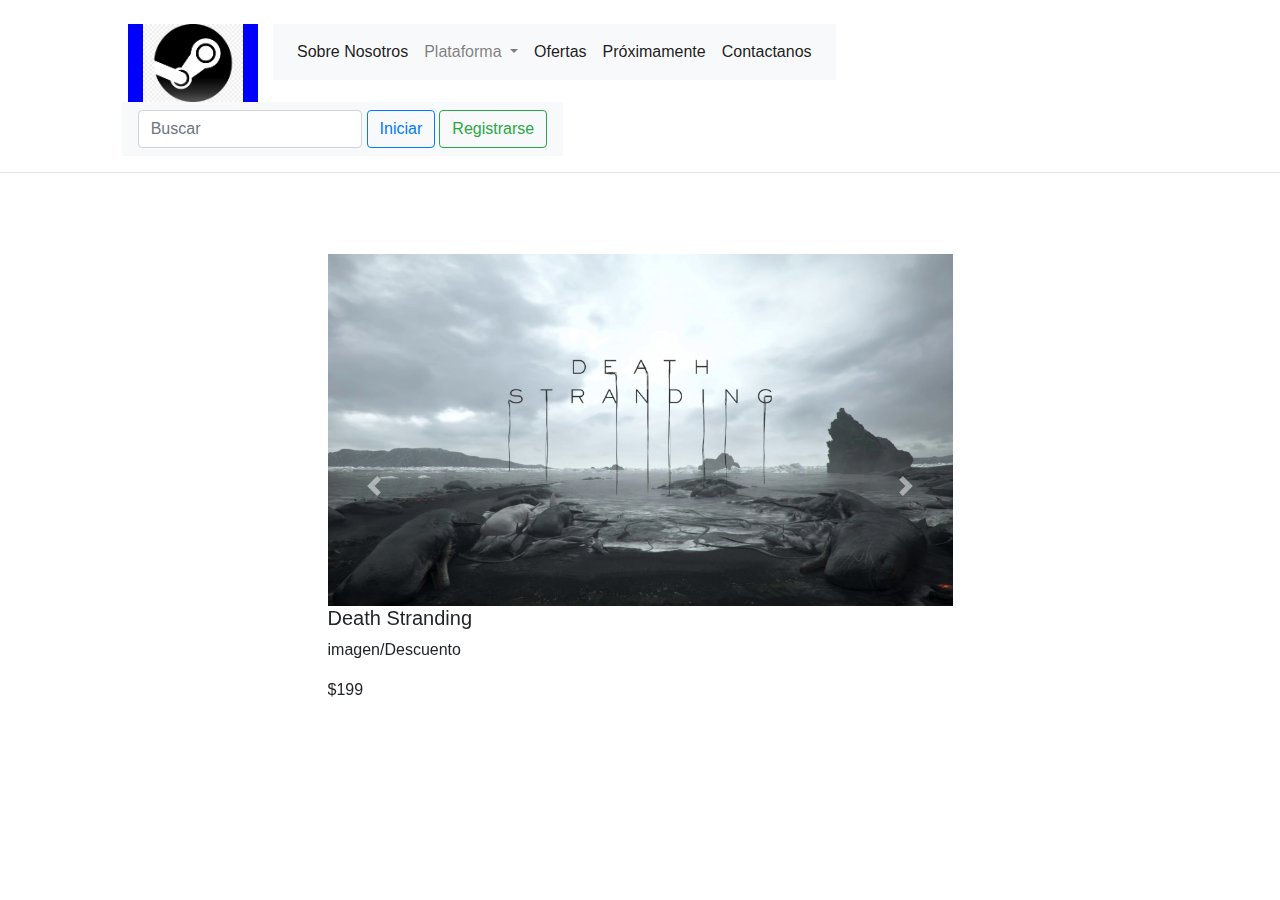
==== commit 22bea0f0: "background-image agregado" ====
--- a/indexv2.0.html
+++ b/indexv2.0.html
@@ -68,58 +68,70 @@
         </div>
     </div>
     <hr>
-    <div class="container-fluid">
-        <div class="row">
-            <img src="IMG/fallen-order2.jpg" alt="Star-Wars">
+
+    <div class="row">
+
+        <div id="fondo" class="col col-xl-12">
+            
+            <div class="row">
+                <div id="carousell" class="col col-xl-6 offset-3">
+                    <!-- Carousel -->
+                    <div id="carouselExampleIndicators" class="carousel slide" data-ride="carousel">
+                        <ol class="carousel-indicators">
+                            <li data-target="#carouselExampleIndicators" data-slide-to="0" class="active"></li>
+                            <li data-target="#carouselExampleIndicators" data-slide-to="1"></li>
+                            <li data-target="#carouselExampleIndicators" data-slide-to="2"></li>
+                        </ol>
+                        <div class="carousel-inner">
+                            <div class="carousel-item active">
+                                <img class="d-block w-100" src="IMG/death-stranding.jpg" alt="First slide">
+                                <div class="d-none d-md-block">
+                                    <h5>Death Stranding</h5>
+                                    <p>imagen/Descuento</p>
+                                    <p>$199</p>
+                                </div>
+                            </div>
+                            <div class="carousel-item">
+                                <img class="d-block w-100" src="IMG/cyberpunk2077.jpg" alt="Second slide">
+                                <div class="d-none d-md-block">
+                                    <h5>Cyberpunk 2077</h5>
+                                    <p>imagen/Descuento</p>
+                                    <p>$180</p>
+                                </div>
+                            </div>
+                            <div class="carousel-item">
+                                <img class="d-block w-100" src="img/doom-eternal.png" alt="Third slide">
+                                <div class="d-none d-md-block">
+                                    <h5>Doom Eternal</h5>
+                                    <p>Imagen/Descuento</p>
+                                    <p>$220</p>
+                                </div>
+                            </div>
+                        </div>
+                        <a class="carousel-control-prev" href="#carouselExampleIndicators" role="button"
+                            data-slide="prev">
+                            <span class="carousel-control-prev-icon" aria-hidden="true"></span>
+                            <span class="sr-only">Previous</span>
+                        </a>
+                        <a class="carousel-control-next" href="#carouselExampleIndicators" role="button"
+                            data-slide="next">
+                            <span class="carousel-control-next-icon" aria-hidden="true"></span>
+                            <span class="sr-only">Next</span>
+                        </a>
+                    </div>
+                </div>
+            </div>
+
+
+
+
         </div>
 
     </div>
     <!-- Carousel -->
 
     <div class="row">
-        <div class="col-6 offset-3">
-            <div id="carouselExampleIndicators" class="carousel slide" data-ride="carousel">
-                <ol class="carousel-indicators">
-                    <li data-target="#carouselExampleIndicators" data-slide-to="0" class="active"></li>
-                    <li data-target="#carouselExampleIndicators" data-slide-to="1"></li>
-                    <li data-target="#carouselExampleIndicators" data-slide-to="2"></li>
-                </ol>
-                <div class="carousel-inner">
-                    <div class="carousel-item active">
-                        <img class="d-block w-100" src="IMG/death-stranding.jpg" alt="First slide">
-                        <div class="d-none d-md-block">
-                            <h5>Death Stranding</h5>
-                            <p>imagen/Descuento</p>
-                            <p>$199</p>
-                        </div>
-                    </div>
-                    <div class="carousel-item">
-                        <img class="d-block w-100" src="IMG/cyberpunk2077.jpg" alt="Second slide">
-                        <div class="d-none d-md-block">
-                            <h5>Cyberpunk 2077</h5>
-                            <p>imagen/Descuento</p>
-                            <p>$180</p>
-                        </div>
-                    </div>
-                    <div class="carousel-item">
-                        <img class="d-block w-100" src="img/doom-eternal.png" alt="Third slide">
-                        <div class="d-none d-md-block">
-                            <h5>Doom Eternal</h5>
-                            <p>Imagen/Descuento</p>
-                            <p>$220</p>
-                        </div>
-                    </div>
-                </div>
-                <a class="carousel-control-prev" href="#carouselExampleIndicators" role="button" data-slide="prev">
-                    <span class="carousel-control-prev-icon" aria-hidden="true"></span>
-                    <span class="sr-only">Previous</span>
-                </a>
-                <a class="carousel-control-next" href="#carouselExampleIndicators" role="button" data-slide="next">
-                    <span class="carousel-control-next-icon" aria-hidden="true"></span>
-                    <span class="sr-only">Next</span>
-                </a>
-            </div>
-        </div>
+
     </div>
 
     <script src="https://code.jquery.com/jquery-3.3.1.slim.min.js"
--- a/CSS/estilosv2.0.css
+++ b/CSS/estilosv2.0.css
@@ -7,4 +7,17 @@
 #btnRegistrarse, #btnIniciar{
 
   margin-left: 1%;
+}
+
+#fondo{
+  margin: 0;
+  background-image: url('https://hb.imgix.net/8f05a20ce6e4c2d72bf5dff9fd2eb2b253ddae6b.png?auto=format&bg=E4E7ED&fm=jpg&max-h=750&q=80&s=b6af29539cc796b1d75803d4ca7ba3fe');
+  background-repeat: no-repeat;
+  background-size: cover;
+  background-position: center;
+}
+
+#carousell{
+
+  padding-top: 5%;
 }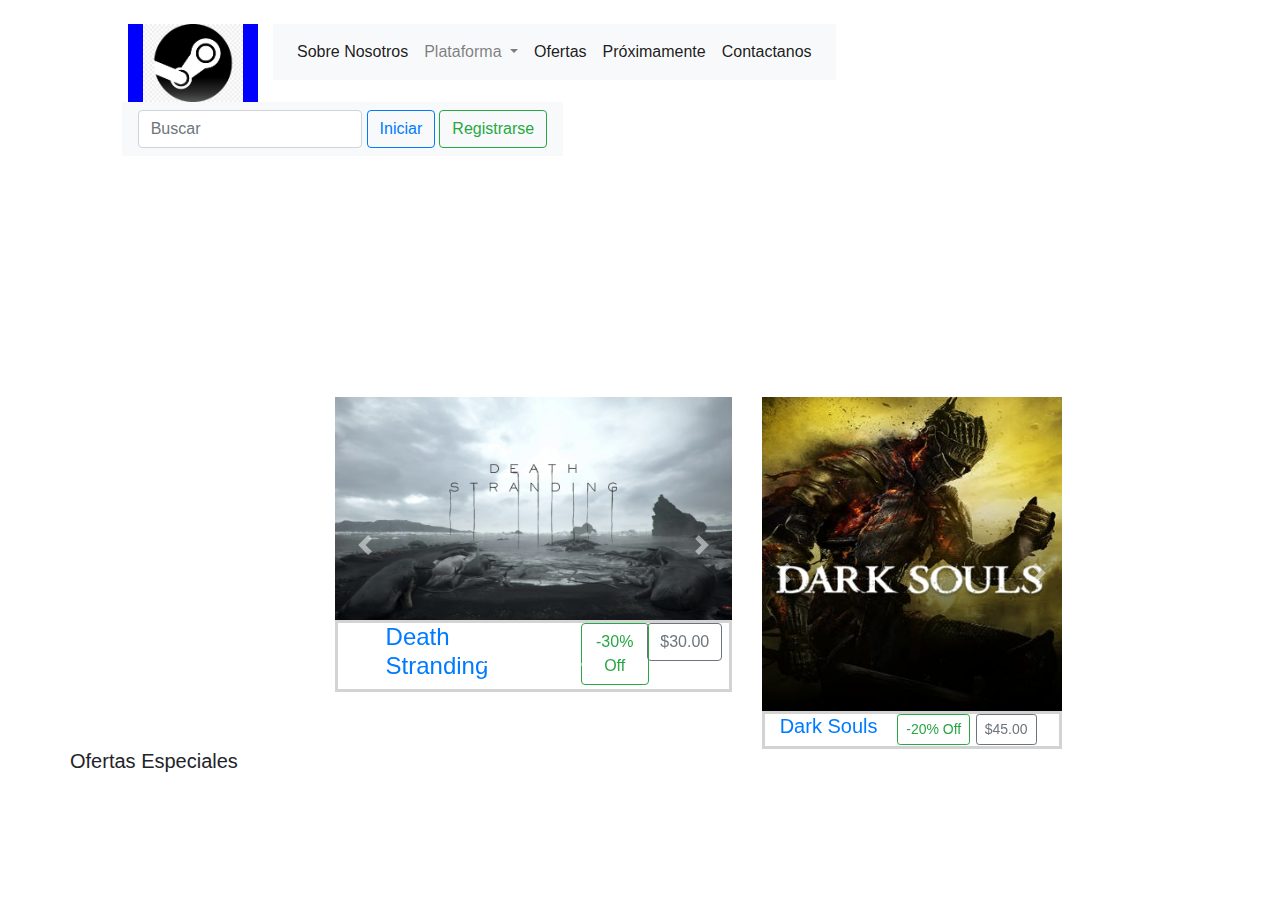
==== commit a039db8b: "Carousels terminados" ====
--- a/indexv2.0.html
+++ b/indexv2.0.html
@@ -67,72 +67,207 @@
             </div>
         </div>
     </div>
-    <hr>
-
-    <div class="row">
-
-        <div id="fondo" class="col col-xl-12">
-            
-            <div class="row">
-                <div id="carousell" class="col col-xl-6 offset-3">
-                    <!-- Carousel -->
-                    <div id="carouselExampleIndicators" class="carousel slide" data-ride="carousel">
-                        <ol class="carousel-indicators">
-                            <li data-target="#carouselExampleIndicators" data-slide-to="0" class="active"></li>
-                            <li data-target="#carouselExampleIndicators" data-slide-to="1"></li>
-                            <li data-target="#carouselExampleIndicators" data-slide-to="2"></li>
-                        </ol>
-                        <div class="carousel-inner">
-                            <div class="carousel-item active">
-                                <img class="d-block w-100" src="IMG/death-stranding.jpg" alt="First slide">
-                                <div class="d-none d-md-block">
-                                    <h5>Death Stranding</h5>
-                                    <p>imagen/Descuento</p>
-                                    <p>$199</p>
+
+    <div class="container-fluid">
+        <div class="row">
+
+            <div id="fondo" class="col col-xl-12">
+                <img src="" alt="" class="ba">
+                <div class="row">
+                    <div id="carousell" class="col col-4 offset-3">
+                        <!-- Carousel 1 -->
+                        <div id="carouselExampleIndicators" class="carousel slide" data-ride="carousel">
+                            <ol class="carousel-indicators">
+                                <li data-target="#carouselExampleIndicators" data-slide-to="0" class="active"></li>
+                                <li data-target="#carouselExampleIndicators" data-slide-to="1"></li>
+                                <li data-target="#carouselExampleIndicators" data-slide-to="2"></li>
+                            </ol>
+                            <div class="carousel-inner">
+                                <div class="carousel-item active">
+                                    <img class="d-block w-100" src="IMG/death-stranding.jpg" alt="First slide">
+                                    <div id="item1" class="d-none d-md-block">
+                                        <div class="container">
+                                            <div class="row">
+                                                <div class="col-5 offset-1">
+                                                    <a href="">
+                                                        <h4>Death Stranding</h4>
+                                                    </a>
+                                                </div>
+                                                <div class="col-3 offset-1">
+                                                    <button type="button" class="btn btn-outline-success">-30%
+                                                        Off</button>
+                                                </div>
+                                                <div id="boton-precio" class="col-2">
+                                                    <button type="button"
+                                                        class="btn btn-outline-secondary">$30.00</button>
+                                                </div>
+                                            </div>
+                                        </div>
+
+                                    </div>
+                                </div>
+                                <div class="carousel-item">
+                                    <img class="d-block w-100" src="IMG/cyberpunk2077.jpg" alt="Second slide">
+                                    <div id="item2" class="d-none d-md-block">
+                                        <div class="container">
+                                            <div class="row">
+                                                <div class="col-5 offset-1">
+                                                    <a href="">
+                                                        <h4>Cyberpunk2077</h4>
+                                                    </a>
+                                                </div>
+                                                <div class="col-3 offset-1">
+                                                    <button type="button" class="btn btn-outline-success">-10%
+                                                        Off</button>
+                                                </div>
+                                                <div id="boton-precio" class="col-2">
+                                                    <button type="button"
+                                                        class="btn btn-outline-secondary">$55.00</button>
+                                                </div>
+                                            </div>
+                                        </div>
+                                    </div>
+                                </div>
+                                <div class="carousel-item">
+                                    <img class="d-block w-100" src="img/doom-eternal.png" alt="Third slide">
+                                    <div id="item3" class="d-none d-md-block">
+                                        <div class="container">
+                                            <div class="row">
+                                                <div class="col-5 offset-1">
+                                                    <a href="">
+                                                        <h4>Doom Eternal</h4>
+                                                    </a>
+                                                </div>
+                                                <div class="col-3 offset-1">
+                                                    <button type="button" class="btn btn-outline-success">-20%
+                                                        Off</button>
+                                                </div>
+                                                <div id="boton-precio" class="col-2">
+                                                    <button type="button"
+                                                        class="btn btn-outline-secondary">$45.00</button>
+                                                </div>
+                                            </div>
+                                        </div>
+                                    </div>
                                 </div>
                             </div>
-                            <div class="carousel-item">
-                                <img class="d-block w-100" src="IMG/cyberpunk2077.jpg" alt="Second slide">
-                                <div class="d-none d-md-block">
-                                    <h5>Cyberpunk 2077</h5>
-                                    <p>imagen/Descuento</p>
-                                    <p>$180</p>
+                            <a class="carousel-control-prev" href="#carouselExampleIndicators" role="button"
+                                data-slide="prev">
+                                <span class="carousel-control-prev-icon" aria-hidden="true"></span>
+                                <span class="sr-only">Previous</span>
+                            </a>
+                            <a class="carousel-control-next" href="#carouselExampleIndicators" role="button"
+                                data-slide="next">
+                                <span class="carousel-control-next-icon" aria-hidden="true"></span>
+                                <span class="sr-only">Next</span>
+                            </a>
+                        </div>
+                    </div>
+
+                    <div id="carousell-2" class="col col-3">
+                        <!-- Carousel 2 -->
+                        <div id="carouselExampleIndicators2" class="carousel slide" data-ride="carousel">
+
+                            <div class="carousel-inner">
+                                <div class="carousel-item active">
+                                    <img class="d-block w-100" src="IMG/dark-souls.jpg" alt="First slide"
+                                        id="imgcarousel">
+                                    <div id="item3" class="d-none d-md-block">
+                                        <div class="container">
+                                            <div class="row">
+                                                <div class="col-6">
+                                                    <a href="">
+                                                        <h5>Dark Souls</h5>
+                                                    </a>
+                                                </div>
+                                                <div id="descbtn2" class="col-5">
+                                                    <button type="button" class="btn btn-outline-success btn-sm">-20%
+                                                        Off</button>
+                                                </div>
+                                                <div id="boton-precio2" class="col-2">
+                                                    <button type="button"
+                                                        class="btn btn-outline-secondary btn-sm">$45.00</button>
+                                                </div>
+                                            </div>
+                                        </div>
+                                    </div>
+
+                                </div>
+                                <div class="carousel-item">
+                                    <img class="d-block w-100" src="IMG/this-war-of-mine.jpg" alt="Second slide">
+                                    <div id="item3" class="d-none d-md-block">
+                                        <div class="container">
+                                            <div class="row">
+                                                <div class="col-6">
+                                                    <a href="">
+                                                        <h5>Dark Souls</h5>
+                                                    </a>
+                                                </div>
+                                                <div id="descbtn2" class="col-5">
+                                                    <button type="button" class="btn btn-outline-success btn-sm">-20%
+                                                        Off</button>
+                                                </div>
+                                                <div id="boton-precio2" class="col-2">
+                                                    <button type="button"
+                                                        class="btn btn-outline-secondary btn-sm">$45.00</button>
+                                                </div>
+                                            </div>
+                                        </div>
+                                    </div>
+                                </div>
+                                <div class="carousel-item">
+                                    <img class="d-block w-100" src="img/shadowrun-franchise.jpg" alt="Third slide">
+                                    <div id="item3" class="d-none d-md-block">
+                                        <div class="container">
+                                            <div class="row">
+                                                <div class="col-6">
+                                                    <a href="">
+                                                        <h5>Dark Souls</h5>
+                                                    </a>
+                                                </div>
+                                                <div id="descbtn2" class="col-5">
+                                                    <button type="button" class="btn btn-outline-success btn-sm">-20%
+                                                        Off</button>
+                                                </div>
+                                                <div id="boton-precio2" class="col-2">
+                                                    <button type="button"
+                                                        class="btn btn-outline-secondary btn-sm">$45.00</button>
+                                                </div>
+                                            </div>
+                                        </div>
+                                    </div>
                                 </div>
                             </div>
-                            <div class="carousel-item">
-                                <img class="d-block w-100" src="img/doom-eternal.png" alt="Third slide">
-                                <div class="d-none d-md-block">
-                                    <h5>Doom Eternal</h5>
-                                    <p>Imagen/Descuento</p>
-                                    <p>$220</p>
-                                </div>
-                            </div>
+                            <a class="carousel-control-prev" href="#carouselExampleIndicators2" role="button"
+                                data-slide="prev">
+                                <span class="carousel-control-prev-icon" aria-hidden="true"></span>
+                                <span class="sr-only">Previous</span>
+                            </a>
+                            <a class="carousel-control-next" href="#carouselExampleIndicators2" role="button"
+                                data-slide="next">
+                                <span class="carousel-control-next-icon" aria-hidden="true"></span>
+                                <span class="sr-only">Next</span>
+                            </a>
                         </div>
-                        <a class="carousel-control-prev" href="#carouselExampleIndicators" role="button"
-                            data-slide="prev">
-                            <span class="carousel-control-prev-icon" aria-hidden="true"></span>
-                            <span class="sr-only">Previous</span>
-                        </a>
-                        <a class="carousel-control-next" href="#carouselExampleIndicators" role="button"
-                            data-slide="next">
-                            <span class="carousel-control-next-icon" aria-hidden="true"></span>
-                            <span class="sr-only">Next</span>
-                        </a>
                     </div>
                 </div>
             </div>
 
-
-
-
         </div>
-
     </div>
-    <!-- Carousel -->
-
-    <div class="row">
-
+
+    <div class="container">
+        <div class="row">
+            <h5>Ofertas Especiales</h5>
+            <hr>
+            <div class="row">
+                
+            </div>
+        </div>
     </div>
+
+
+
 
     <script src="https://code.jquery.com/jquery-3.3.1.slim.min.js"
         integrity="sha384-q8i/X+965DzO0rT7abK41JStQIAqVgRVzpbzo5smXKp4YfRvH+8abtTE1Pi6jizo"
--- a/CSS/estilosv2.0.css
+++ b/CSS/estilosv2.0.css
@@ -13,11 +13,70 @@
   margin: 0;
   background-image: url('https://hb.imgix.net/8f05a20ce6e4c2d72bf5dff9fd2eb2b253ddae6b.png?auto=format&bg=E4E7ED&fm=jpg&max-h=750&q=80&s=b6af29539cc796b1d75803d4ca7ba3fe');
   background-repeat: no-repeat;
-  background-size: cover;
-  background-position: center;
+  background-size: contain;
+  background-position: top;
+  
 }
 
 #carousell{
 
-  padding-top: 5%;
-}+  padding-top: 17%;
+
+}
+
+#carousell-2{
+
+  padding-top: 17%;
+  
+}
+
+#imgcarousel{
+
+  width: 1000px;
+
+}
+
+#carousell-2 img{
+  height: 314px;
+  
+}
+
+#carouselExampleIndicators2{
+
+  width: 300px !important;
+  
+}
+
+.carousel-inner h5{
+    
+}
+
+#item1{
+  border-color: lightgrey;
+  border-style: solid;
+}
+
+#item2{
+  border-color: lightgrey;
+  border-style: solid;
+}
+
+#item3{
+  border-color: lightgrey;
+  border-style: solid;
+}
+
+#boton-precio{
+  
+  margin-left: -8% !important;
+}
+
+#descbtn2{
+  margin-left: -10% !important;
+}
+
+#boton-precio2{
+  margin-left: -15% !important;
+}
+
+
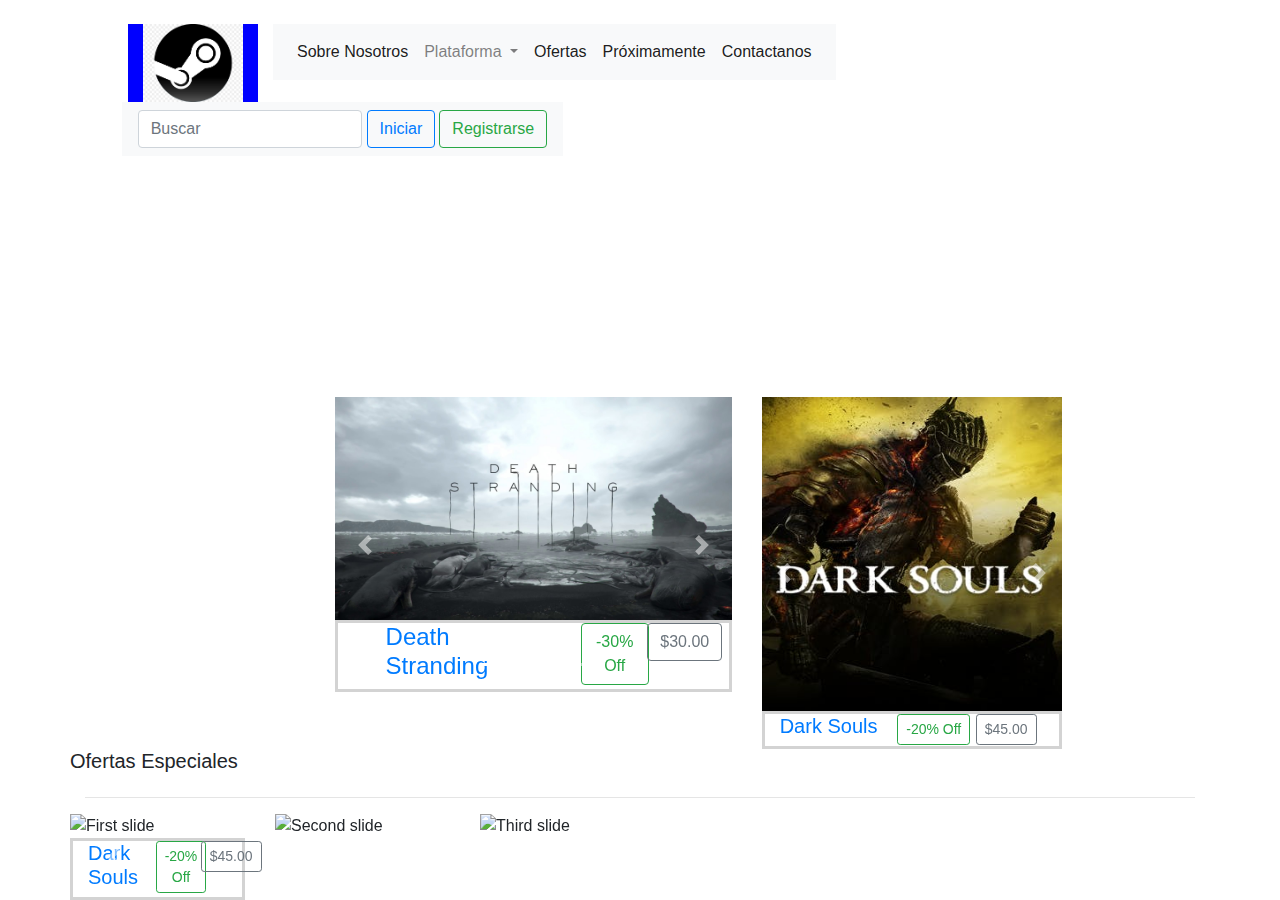
==== commit 2c95f50f: "aside part1" ====
--- a/indexv2.0.html
+++ b/indexv2.0.html
@@ -259,9 +259,60 @@
     <div class="container">
         <div class="row">
             <h5>Ofertas Especiales</h5>
-            <hr>
+            
             <div class="row">
-                
+
+            </div>
+        </div>
+        <hr>
+    </div>
+    
+    <div class="container">
+        <div class="row">
+            <div id="carouselExampleControls3" class="carousel slide" data-ride="carousel">
+                <div class="carousel-inner">
+                    <div class="carousel-item active">
+                        <div class="row">
+                            <div class="col">
+                                <img class="d-block w-100" src="img/tokyo-ghoul-re.jpg" alt="First slide">
+                                <div id="item3" class="d-none d-md-block">
+                                    <div class="container">
+                                        <div class="row">
+                                            <div class="col-6">
+                                                <a href="">
+                                                    <h5>Dark Souls</h5>
+                                                </a>
+                                            </div>
+                                            <div id="descbtn2" class="col-5">
+                                                <button type="button" class="btn btn-outline-success btn-sm">-20%
+                                                    Off</button>
+                                            </div>
+                                            <div id="boton-precio2" class="col-2">
+                                                <button type="button"
+                                                    class="btn btn-outline-secondary btn-sm">$45.00</button>
+                                            </div>
+                                        </div>
+                                    </div>
+                                </div>
+                            </div>
+                            <div class="col">
+                                <img class="d-block w-100" src="img/Age-of-empires-II.jpeg" alt="Second slide">
+                            </div>
+                            <div class="col">
+                                <img class="d-block w-100" src="img/bee-simulator.jpeg" alt="Third slide">
+                            </div>
+                        </div>
+
+                    </div>
+                </div>
+                <a class="carousel-control-prev" href="#carouselExampleControls3" role="button" data-slide="prev">
+                    <span class="carousel-control-prev-icon" aria-hidden="true"></span>
+                    <span class="sr-only">Previous</span>
+                </a>
+                <a class="carousel-control-next" href="#carouselExampleControls3" role="button" data-slide="next">
+                    <span class="carousel-control-next-icon" aria-hidden="true"></span>
+                    <span class="sr-only">Next</span>
+                </a>
             </div>
         </div>
     </div>
